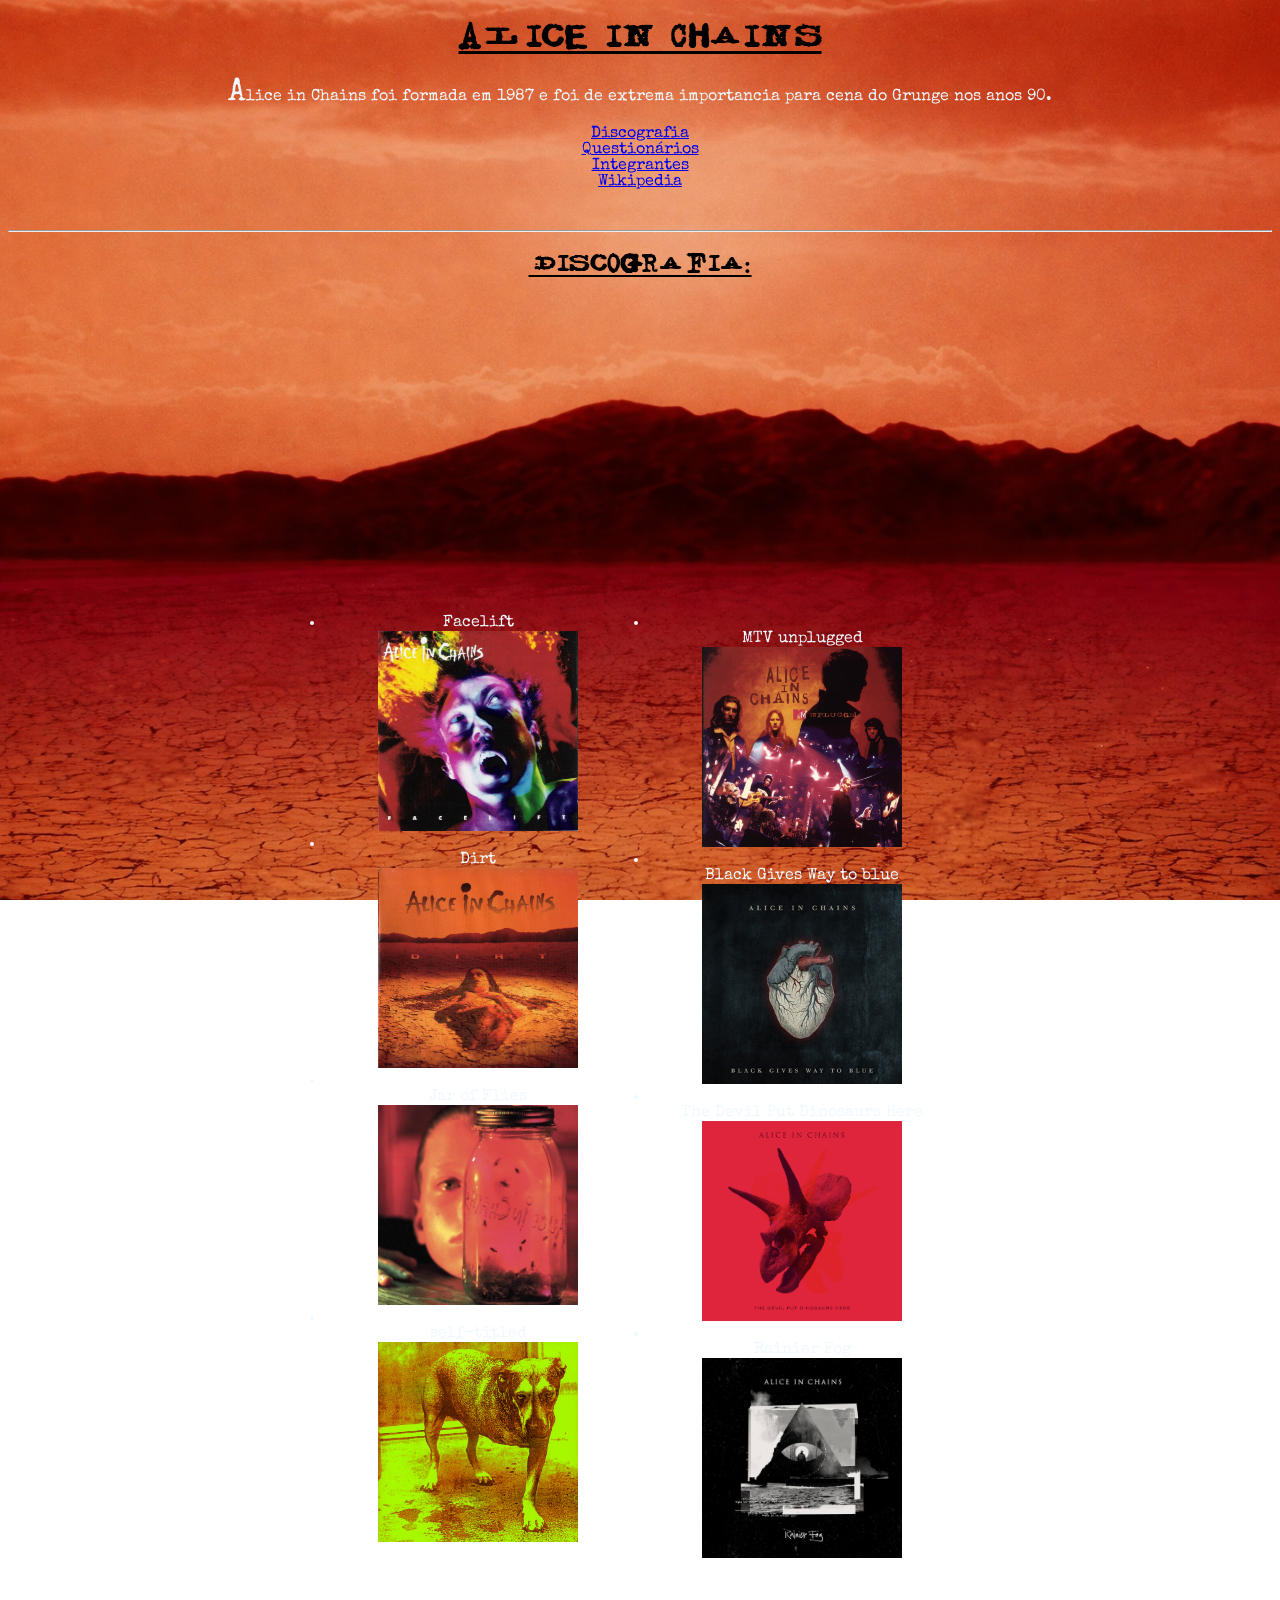
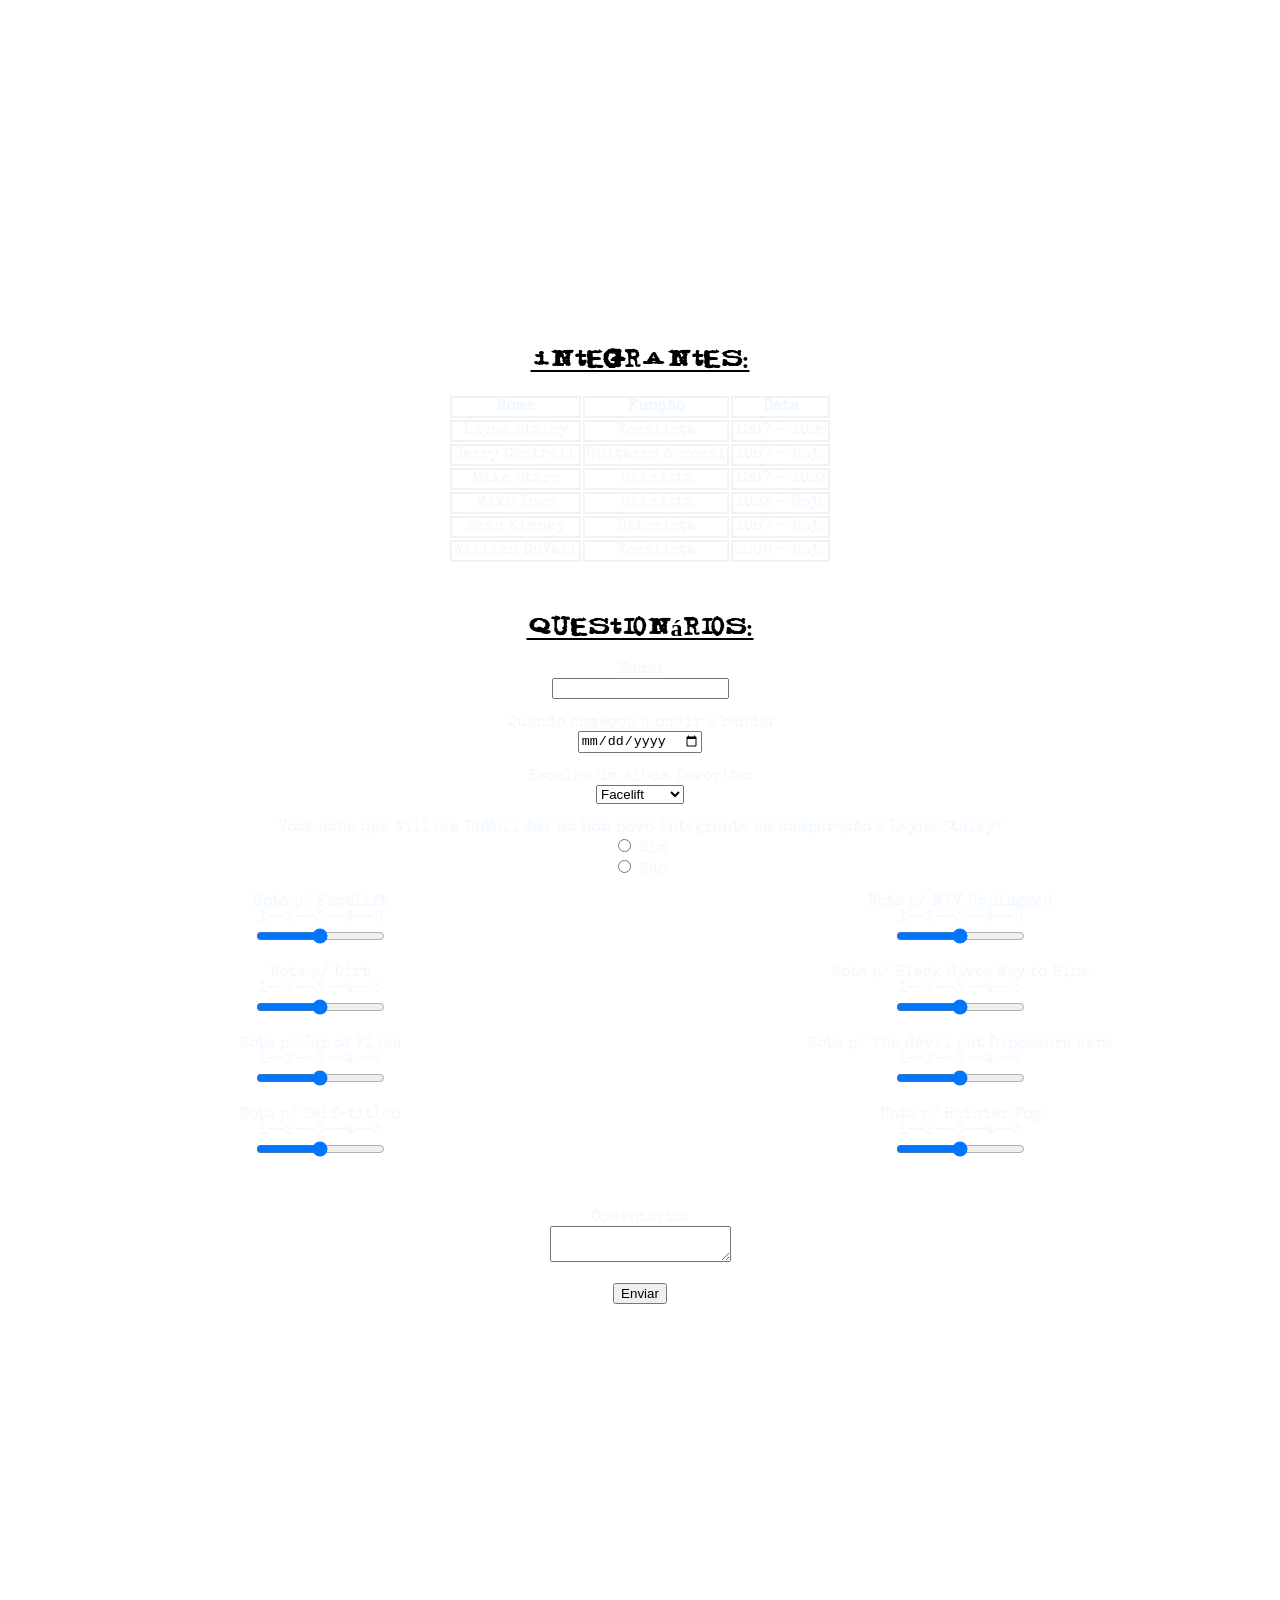
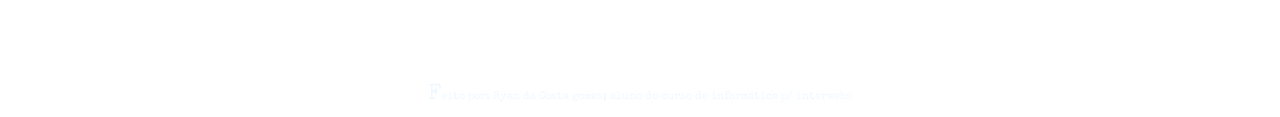
==== index.html @ 70c1da61 "Rename GRANDE_site.html to index.html" ====
<!DOCTYPE html>
<html lang="en">
<head>
    <meta charset="UTF-8">
    <meta name="viewport" content="width=device-width, initial-scale=1.0">
    <title>Document</title>
    <link rel="stylesheet" href="css/grandes_site.css"> 
    <link rel="stylesheet" href="css/seila.css">
    <link rel="preconnect" href="https://fonts.googleapis.com">
    <link rel="preconnect" href="https://fonts.gstatic.com" crossorigin>
    <link href="https://fonts.googleapis.com/css2?family=Special+Elite&display=swap" rel="stylesheet">
</head>

<body>
    <div id="ret">

    </div>
    <header>
        <h1>Alice in Chains</h1>
        <p>Alice in Chains foi formada em 1987 e foi de extrema importancia para cena do Grunge nos anos 90.</p>
    </header>

    <nav>
        <a href="#disco">Discografia</a> 
        <br>
        <a href="#quiz">Questionários</a>
        <br>
        <a href="#int">Integrantes</a>
        <br>
        <a href="https://pt.wikipedia.org/wiki/Alice_in_Chains">Wikipedia</a>
        
    </nav>
    <br><br><hr>
    
    <main>
        <h2 id="disco">Discografia:</h2>
        <ul>
            <li>
                Facelift<br>
                <a href="https://en.wikipedia.org/wiki/Facelift_(Alice_in_Chains_album)" target="_blank">
                    <img src="imgs/facelift.png" width="200" height="200" alt="Facelift">
                </a>
            </li>
            
            <li>
                <br>Dirt<br>
                <a href="https://en.wikipedia.org/wiki/Dirt_(Alice_in_Chains_album)" target="_blank">
                    <img src="imgs/dirt.png" width="200" height="200" alt="Dirt">
                </a>
            </li>
            
            <li>
                <br>Jar of Flies<br>
                <a href="https://en.wikipedia.org/wiki/Jar_of_Flies" target="_blank">
                    <img src="imgs/jar.png" width="200" height="200" alt="Jar_of_Flies">
                </a>
            </li>
            
            <li>
                <br>self-titled<br>
                <a href="https://en.wikipedia.org/wiki/Alice_in_Chains_(album)" target="_blank">
                    <img src="imgs/self.png" width="200" height="200" alt="Self-titled">
                </a>
            </li>
   
            <li>
                <br>MTV unplugged<br>
                <a href="https://en.wikipedia.org/wiki/Unplugged_(Alice_in_Chains_album)" target="_blank">
                    <img src="imgs/mtv.png" width="200" height="200" alt="MTV">
                </a>
            </li>
            
            <li>
                <br>Black Gives Way to blue
                <br>
                <a href="https://en.wikipedia.org/wiki/Black_Gives_Way_to_Blue" target="_blank">
                    <img src="imgs/black.png" width="200" height="200" alt="Black_Gives_Way_to_Blue">
                </a>
            </li>
           
            <li>
                <br>The Devil Put Dinosaurs Here
                <br>
                <a href="https://en.wikipedia.org/wiki/The_Devil_Put_Dinosaurs_Here" target="_blank">
                    <img src="imgs/devil.png" width="200" height="200" alt="The_Devil_Put_Dinosaurs_Here">
                </a>
            </li>
            
            <li>
                <br>Rainier Fog
                <br>
                <a href="https://en.wikipedia.org/wiki/Rainier_Fog" target="_blank">
                    <img src="imgs/rain.png" width="200" height="200" alt="Rainier_Fog">
                </a>
            </li>
        </ul>
        <br>
        <br>
        <table>
            <caption><h2 id="inte">Integrantes:</h2></caption>
            <thead>
                <tr>
                    <th>Nome</th>
                    <th>Função</th>
                    <th>Data</th>
                </tr>
            </thead>
            <tbody>
                <tr>
                    <td>Layne Staley</td>
                    <td>Vocalista</td>
                    <td>1987 - 1996</td>
                </tr>
                <tr>
                    <td>Jerry Cantrell</td>
                    <td>Guitarra & vocal</td>
                    <td>1987 - Hoje</td>
                </tr>
                <tr>
                    <td>Mike Starr</td>
                    <td>Baixista</td>
                    <td>1987 - 1993</td>
                </tr>
                <tr>
                    <td>Mike Inez</td>
                    <td>Baixista</td>
                    <td>1993 - Hoje</td>
                </tr>
                <tr>
                    <td>Sean Kinney</td>
                    <td>Baterista</td>
                    <td>1987 - Hoje</td>
                </tr>
                <tr>
                    <td>Willian DuVall</td>
                    <td>Vocalista</td>
                    <td>2006 - Hoje</td>
                </tr>
            </tbody>
        </table>
        <br><br>

        <h2 id="quiz">Questionários:</h2>
        <form method="post" action="recebe.php">
    
            <label>Nome:</label><br>
            <input type="text" name="nome"><br><br>

            <label>Quando começou a ouvir a banda:</label><br>
            <input type="date" name="data"><br><br>

            <label>Escolha um álbum favorito:</label><br>
            <select name="album">
                <option>Facelift</option>
                <option>Dirt</option>
                <option>Jar of Flies</option>
            </select><br><br>
            
            <label>Você acha que William DuVall foi um bom novo integrante em comparação a Layne Staley?</label><br>
            <input type="radio" name="duvall" value="sim"> Sim<br>
            <input type="radio" name="duvall" value="nao"> Não<br><br>
            <div id="notas">
                <label>Nota p/ Facelift<br>1--2--3--4--5<br></label>
                <input type="range" name="face"><br><br>
                <label>Nota p/ Dirt<br>1--2--3--4--5<br></label>
                <input type="range" name="Dirt"><br><br>
                <label>Nota p/ Jar of Flies<br>1--2--3--4--5<br></label>
                <input type="range" name="jar"><br><br>
                <label>Nota p/ Self-titled<br>1--2--3--4--5<br></label>
                <input type="range" name="self"><br><br>
                <label>Nota p/ MTV Unplugged<br>1--2--3--4--5<br></label>
                <input type="range" name="mtv"><br><br>
                <label>Nota p/ Black Gives Way to Blue<br>1--2--3--4--5<br></label>
                <input type="range" name="black"><br><br>
                <label>Nota p/ The devil put Dinosaurs here<br>1--2--3--4--5<br></label>
                <input type="range" name="devil"><br><br>
                <label>Nota p/ Rainier Fog<br>1--2--3--4--5<br></label>
                <input type="range" name="rain"><br><br>
            </div>
            <br><br>
            <label>Comentário:</label><br>
            <textarea name="comentario"></textarea><br><br>
        
            <input type="submit" value="Enviar">

        </form>
        <br>
        <iframe width="560" height="315" src="https://www.youtube.com/embed/1hnRTfzbT_s?si=spkODETN8KGsVdTA" title="YouTube video player" frameborder="0" allow="accelerometer; autoplay; clipboard-write; encrypted-media; gyroscope; picture-in-picture; web-share" referrerpolicy="strict-origin-when-cross-origin" allowfullscreen></iframe>

    </main>

    <footer>
        <br><br><br>
        <p id="footer">Feito por: Ryan da Costa gomes; aluno do curso de informática p/ interwebs</p>
    </footer>

</body>
</html>
---- css/seila.css ----
body {
    text-align: center;
    color: aliceblue;
    background-image: url("../imgs/back.png");
    background-repeat: no-repeat;
    background-attachment:fixed;
    background-size: cover;
    font-family: "Special Elite", system-ui;
    font-weight: 400;
    font-style: normal;
}

table {
    margin-left: auto;
    margin-right: auto;
}

ul {

    padding:25%;
    column-count: 2;
}

h1, h2 {
    text-align: center;
    font-family: aic;
    color: black;
    text-decoration: underline;
}

th,td {
    border: 2px solid rgb(244, 241, 241);
    padding: auto;
}

footer {
    font-size: 11px;
}

@font-face {
    font-family: "aic";
    src: url(../fonte/alice-in-chains/alice-in-chains/facerg__.TTF);
}

P:first-letter {font-size: 200%} 

#notas {
  column-count: 2;
}
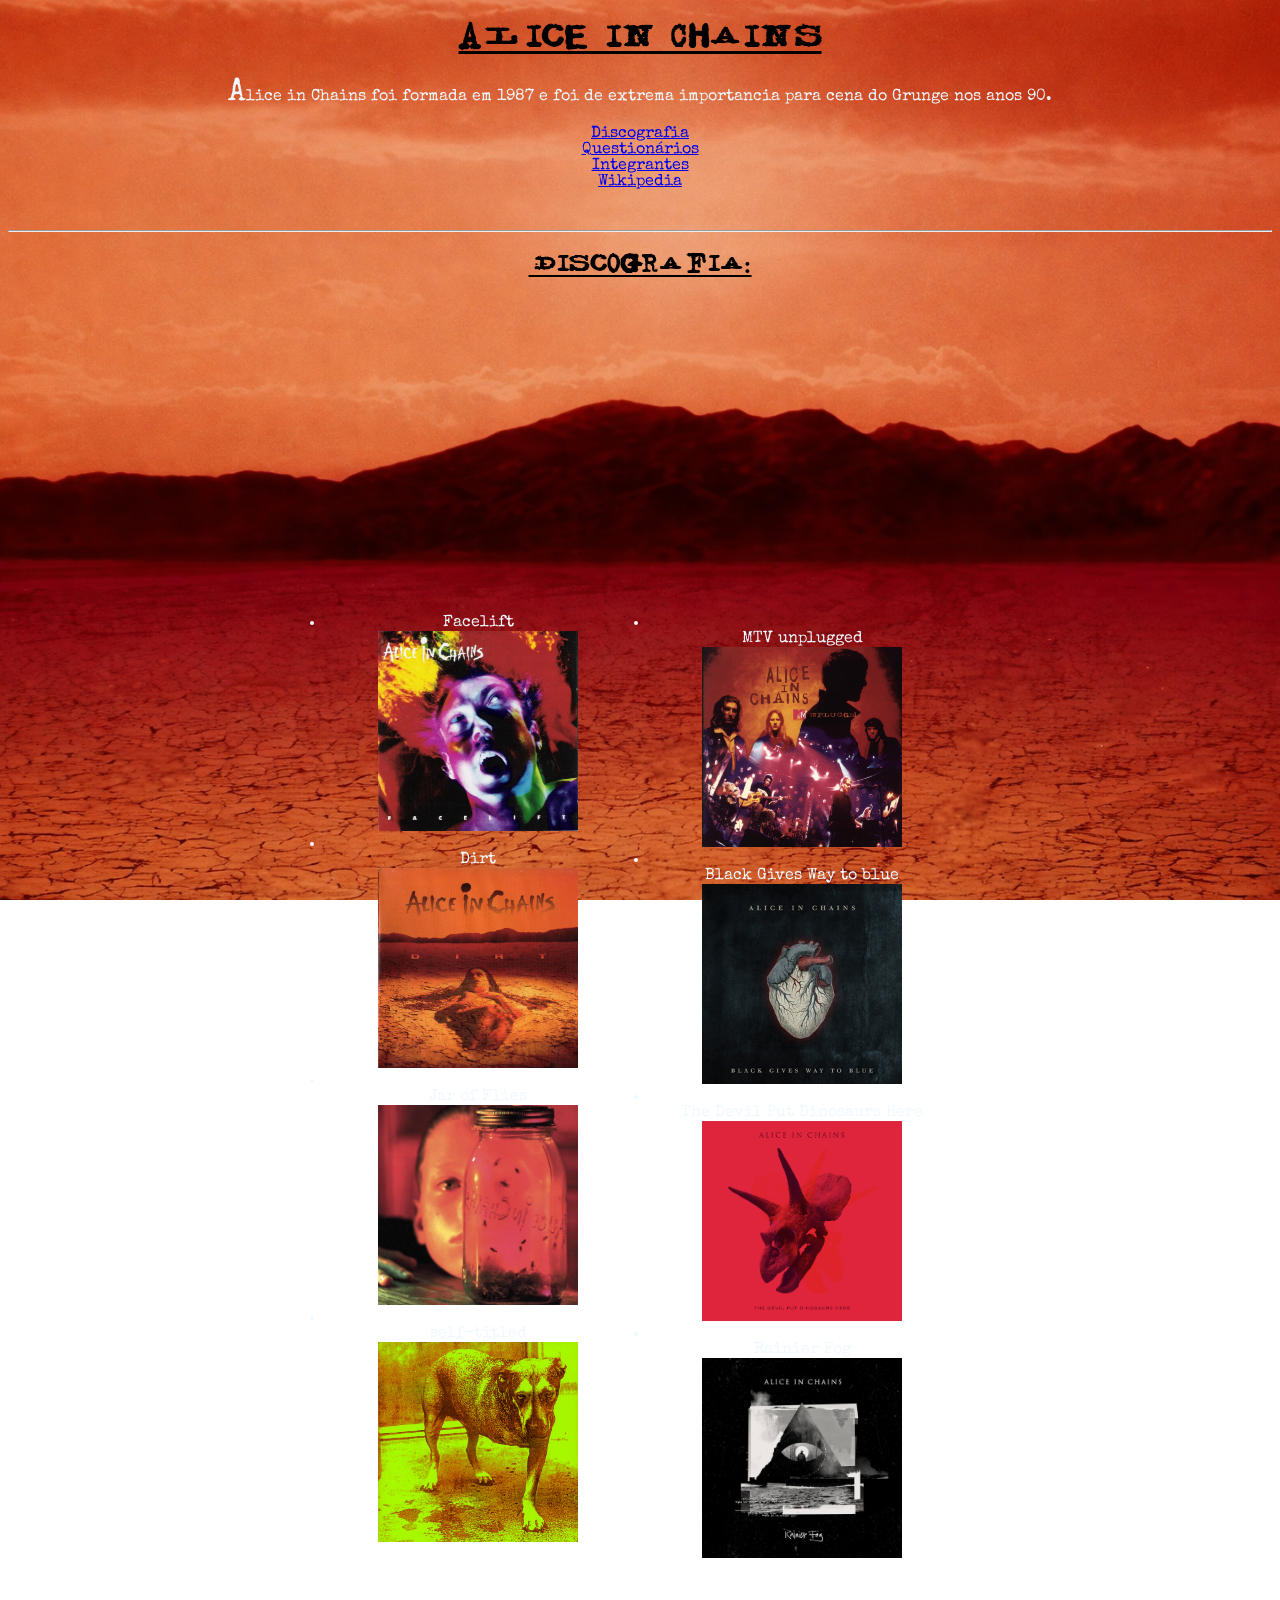
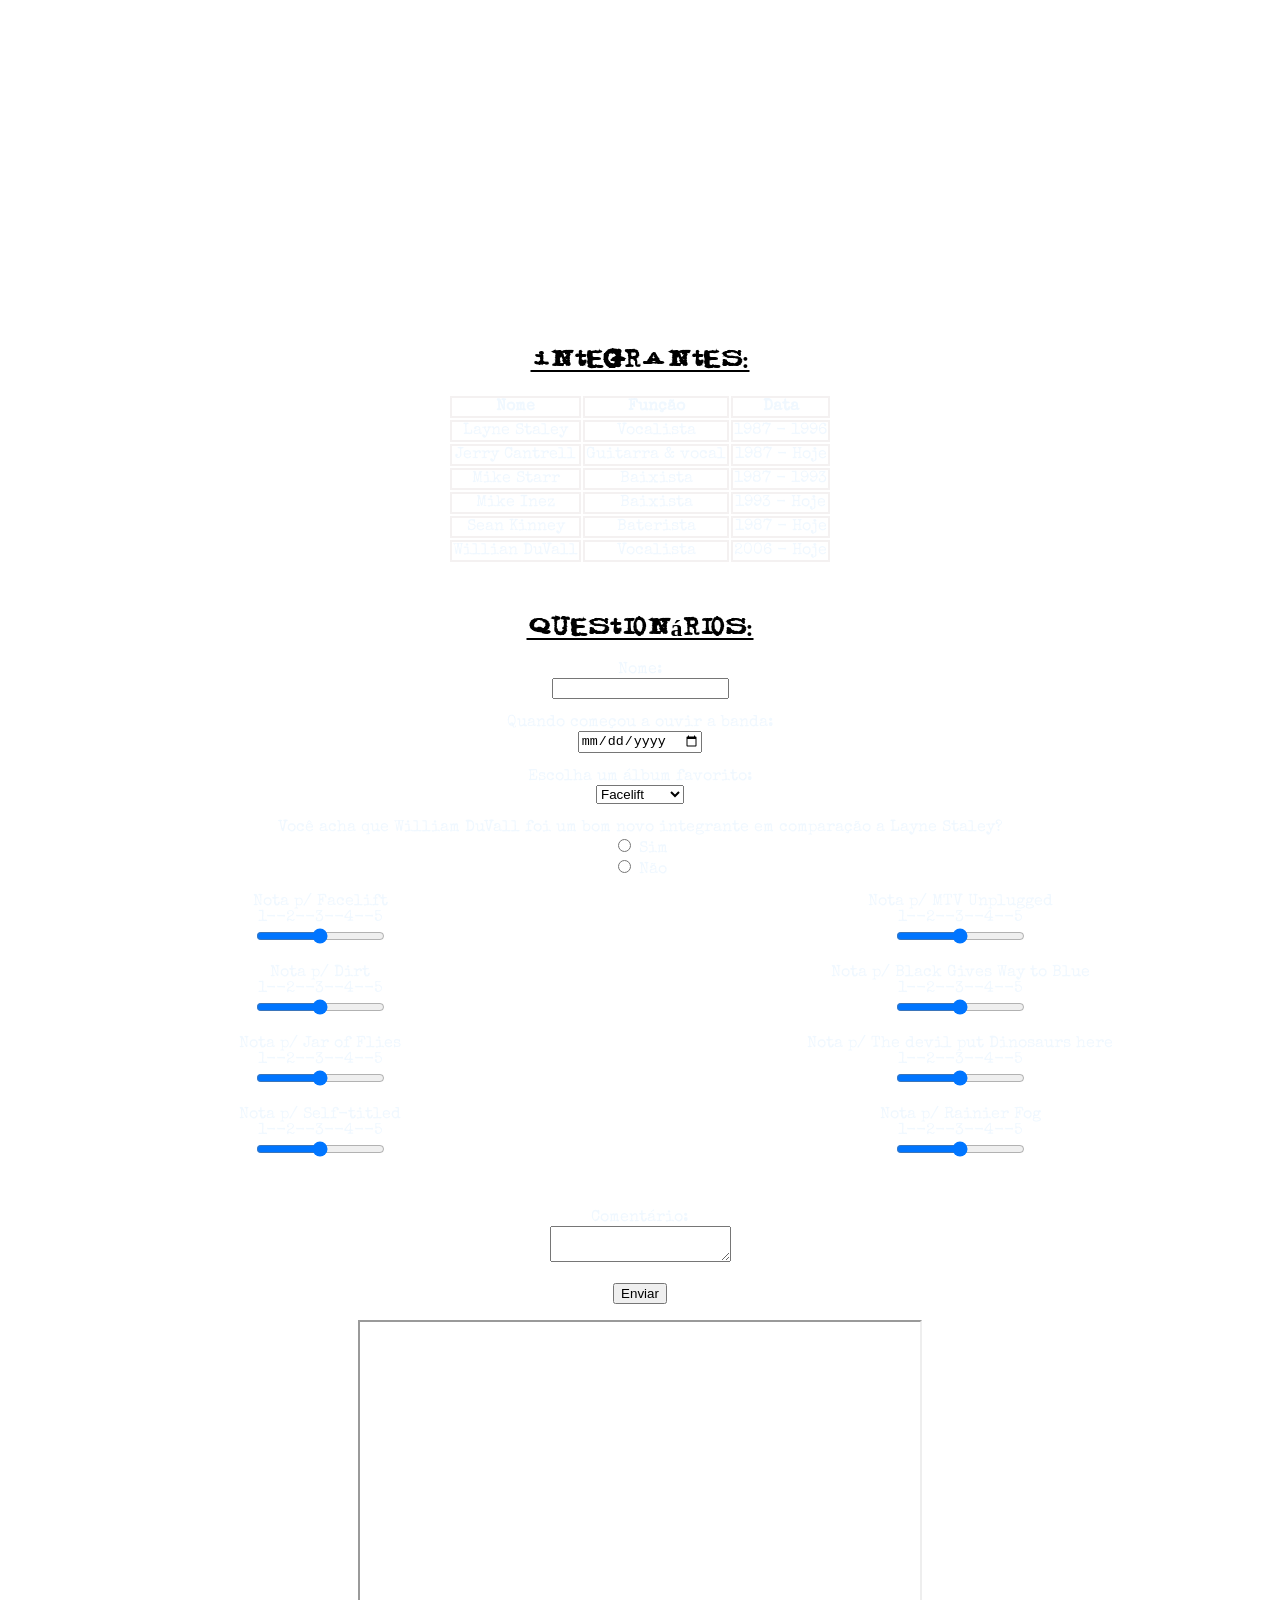
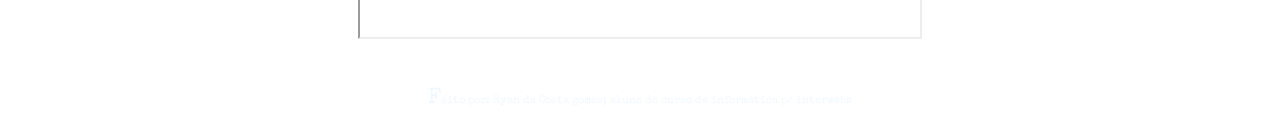
==== commit 38d79000: "Remove frameborder attribute from iframe" ====
--- a/index.html
+++ b/index.html
@@ -185,7 +185,7 @@
 
         </form>
         <br>
-        <iframe width="560" height="315" src="https://www.youtube.com/embed/1hnRTfzbT_s?si=spkODETN8KGsVdTA" title="YouTube video player" frameborder="0" allow="accelerometer; autoplay; clipboard-write; encrypted-media; gyroscope; picture-in-picture; web-share" referrerpolicy="strict-origin-when-cross-origin" allowfullscreen></iframe>
+        <iframe width="560" height="315" src="https://www.youtube.com/embed/1hnRTfzbT_s?si=spkODETN8KGsVdTA" title="YouTube video player" allow="accelerometer; autoplay; clipboard-write; encrypted-media; gyroscope; picture-in-picture; web-share" referrerpolicy="strict-origin-when-cross-origin" allowfullscreen></iframe>
 
     </main>
 
